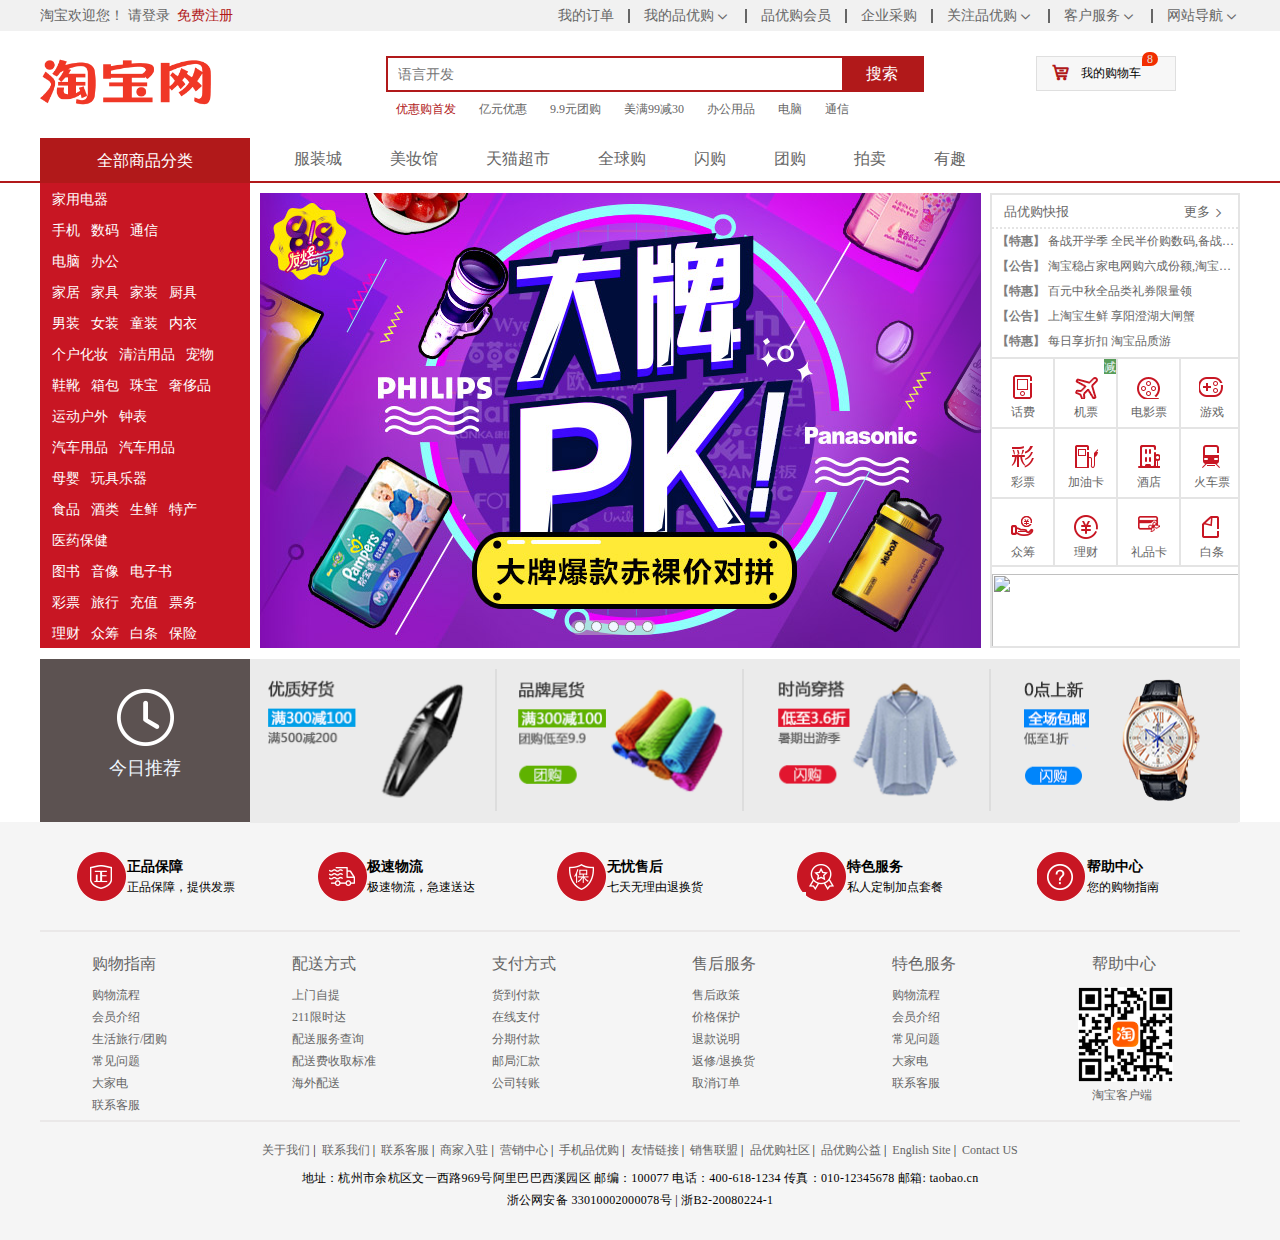
==== index.html @ b0c5b90a "20230216第一次上传" ====
<!DOCTYPE html>
<html lang="en">

<head>
    <meta charset="UTF-8">
    <meta http-equiv="X-UA-Compatible" content="IE=edge">
    <meta name="viewport" content="width=device-width, initial-scale=1.0">
    <title>淘宝网-品质保障、轻松购物</title>
    <meta name="description"
        content="淘宝网 - 亚洲较大的网上交易平台，提供各类服饰、美容、家居、数码、话费/点卡充值… 数亿优质商品，同时提供担保交易(先收货后付款)等安全交易保障服务，并由商家提供退货承诺、破损补寄等消费者保障服务，让你安心享受网上购物乐趣！">
    <meta name="keyword" content="购物网站,团购,网上贸易,安全购物,电子商务">
    <link rel="short icon" href="favicon.ico">
    <link rel="stylesheet" href="css/base.css">
    <link rel="stylesheet" href="css/common.css">
    <link rel="stylesheet" href="css/index.css">
    <script src="http://at.alicdn.com/t/c/font_3820573_bttabifp97.js"></script>


</head>

<body>
    <!-- 快捷方式栏 -->
    <section class="shortcut">
        <div class="w">
            <div class="fl">
                <ul>
                    <li>淘宝欢迎您！&nbsp;</li>
                    <li><a href="#" class="style_gray">请登录&nbsp;&nbsp;</a><a href="#" class="style_red">免费注册</a>
                    </li>
                </ul>
            </div>
            <div class="fr">
                <ul>
                    <li>我的订单</li>
                    <li></li>
                    <li class="arrow_down">我的品优购</li>
                    <li></li>
                    <li>品优购会员</li>
                    <li></li>
                    <li>企业采购</li>
                    <li></li>
                    <li class="arrow_down">关注品优购</li>
                    <li></li>
                    <li class="arrow_down">客户服务</li>
                    <li></li>
                    <li class="arrow_down">网站导航</li>
                </ul>
            </div>
        </div>
    </section>
    <!-- 头部区域 -->
    <header class="header w">
        <div class="logo">
            <h1><a href="index.html" title="淘宝网-品质保障、轻松购物">淘宝网-品质保障、轻松购物</a></h1>
        </div>
        <!-- 搜索区域 -->
        <div class="search">
            <input type="text" placeholder="语言开发">
            <button>搜索</button>
        </div>
        <!-- 热词模块 -->
        <div class="hotword">
            <a href="#" class="style_red">优惠购首发</a>
            <a href="#">亿元优惠</a>
            <a href="#">9.9元团购</a>
            <a href="#">美满99减30</a>
            <a href="#">办公用品</a>
            <a href="#">电脑</a>
            <a href="#">通信</a>
        </div>
        <div class="shopcart">我的购物车
            <i class="count">8</i>
        </div>

    </header>
    <!-- 导航栏 -->
    <nav class="nav">
        <div class="w">
            <div class="dropdown">
                <dt>全部商品分类</dt>
                <dd>
                    <ul>
                        <li><a href="#">家用电器</a>
                        </li>
                        <li><a href="#">手机</a>
                            <a href="#">数码</a>
                            <a href="#">通信</a>
                        </li>
                        <li><a href="#">电脑</a>
                            <a href="#">办公</a>
                        </li>
                        <li><a href="#">家居</a>
                            <a href="#">家具</a>
                            <a href="#">家装</a>
                            <a href="#">厨具</a>
                        </li>
                        <li><a href="#">男装</a>
                            <a href="#">女装</a>
                            <a href="#">童装</a>
                            <a href="#">内衣</a>
                        </li>
                        <li><a href="#">个户化妆</a>
                            <a href="#">清洁用品</a>
                            <a href="#">宠物</a>
                        </li>
                        <li><a href="#">鞋靴</a>
                            <a href="#">箱包</a>
                            <a href="#">珠宝</a>
                            <a href="#">奢侈品</a>
                        </li>
                        <li><a href="#">运动户外</a>
                            <a href="#">钟表</a>
                        </li>
                        <li><a href="#">汽车用品</a>
                            <a href="#">汽车用品</a>
                        </li>
                        <li><a href="#">母婴</a>
                            <a href="#">玩具乐器</a>
                        </li>
                        <li><a href="#">食品</a>
                            <a href="#">酒类</a>
                            <a href="#">生鲜</a>
                            <a href="#">特产</a>
                        </li>
                        <li><a href="#">医药保健</a>
                        </li>
                        <li><a href="#">图书</a>
                            <a href="#">音像</a>
                            <a href="#">电子书</a>
                        </li>
                        <li><a href="#">彩票</a>
                            <a href="#">旅行</a>
                            <a href="#">充值</a>
                            <a href="#">票务</a>
                        </li>
                        <li><a href="#">理财</a>
                            <a href="#">众筹</a>
                            <a href="#">白条</a>
                            <a href="#">保险</a>
                        </li>
                    </ul>
                </dd>
            </div>
            <div class="navitems">
                <ul>
                    <li><a href="#">服装城</a></li>
                    <li><a href="#">美妆馆</a></li>
                    <li><a href="#">天猫超市</a></li>
                    <li><a href="#">全球购</a></li>
                    <li><a href="#">闪购</a></li>
                    <li><a href="#">团购</a></li>
                    <li><a href="#">拍卖</a></li>
                    <li><a href="#">有趣</a></li>
                </ul>
            </div>
        </div>
    </nav>



    <!-- 首页模块 -->
    <div class="w">
        <div class="main">
            <div class="banner">
                <div class="previous iconfont banner_buttonStyle">
                    &#xe66e;
                </div>
                <div class="next iconfont banner_buttonStyle">
                    &#xe670;
                </div>
                <div class="indicator">
                    <ul>
                        <li></li>
                        <li></li>
                        <li></li>
                        <li></li>
                        <li></li>
                    </ul>
                </div>
                <ul>
                    <li> <img src="upload/banner4.png" alt=""> </li>
                    <li></li>
                    <li></li>
                </ul>
            </div>


            <div class="newsflash">
                <div class="news">
                    <div class="thead">
                        <h5>品优购快报</h5> <a href="#">更多</a>
                    </div>
                    <ul class="tbody">
                        <li> <span>【特惠】</span> <a href="#">备战开学季 全民半价购数码,备战开学季 全民半价购数码</a></li>
                        <li> <span>【公告】</span> <a href="#">淘宝稳占家电网购六成份额,淘宝稳占家电网购六成份额 </a></li>
                        <li> <span>【特惠】</span> <a href="#">百元中秋全品类礼券限量领 </a></li>
                        <li> <span>【公告】</span> <a href="#">上淘宝生鲜 享阳澄湖大闸蟹</a></li>
                        <li> <span>【特惠】</span> <a href="#">每日享折扣 淘宝品质游 </a></li>
                    </ul>
                </div>

                <div class="lifeservices">
                    <ul>
                        <li>
                            <span></span>
                            <a href="#">话费</a>
                        </li>
                        <li>
                            <span></span>
                            <a href="#">机票</a>
                            <div class="garbain_icon">减</div>
                        </li>
                        <li>
                            <span></span>
                            <a href="#">电影票</a>
                        </li>
                        <li>
                            <span></span>
                            <a href="#">游戏</a>
                        </li>
                        <li>
                            <span></span>
                            <a href="#">彩票</a>
                        </li>
                        <li>
                            <span></span>
                            <a href="#">加油卡</a>
                        </li>
                        <li>
                            <span></span>
                            <a href="#">酒店</a>
                        </li>
                        <li>
                            <span></span>
                            <a href="#">火车票</a>
                        </li>
                        <li>
                            <span></span>
                            <a href="#">众筹</a>
                        </li>
                        <li>
                            <span></span>
                            <a href="#">理财</a>
                        </li>
                        <li>
                            <span></span>
                            <a href="#">礼品卡</a>
                        </li>
                        <li>
                            <span></span>
                            <a href="#">白条</a>
                        </li>
                    </ul>
                </div>
                <div class="bargain">
                    <img src="../shopping/upload/Snipaste_2023-02-12_20-47-40.png" alt="" width="250px" height="75px">
                </div>
            </div>
        </div>
    </div>

    <div class="recommend w">
        <div class="recommend_head">
            <img src="images/今日推荐.png" alt="">
            <p>今日推荐</p>
        </div>
        <div class="recommend_body">
            <ul>
                <li><img src="upload/recommend01.png" alt=""></li>
                <li><img src="upload/recommend02.png" alt=""></li>
                <li><img src="upload/recommend03.png" alt=""></li>
                <li><img src="upload/recommend04.png" alt=""></li>
            </ul>
        </div>
    </div>








    <!-- 底部模块 -->
    <footer class="footer">
        <div class="w">
            <!-- 服务模块 -->
            <div class="mod_services">
                <ul>
                    <li>
                        <h5></h5>
                        <h4>正品保障</h4>
                        <p>正品保障，提供发票</p>
                    </li>
                    <li>
                        <h5></h5>
                        <h4>极速物流</h4>
                        <p>极速物流，急速送达</p>
                    </li>
                    <li>
                        <h5></h5>
                        <h4>无忧售后</h4>
                        <p>七天无理由退换货</p>
                    </li>
                    <li>
                        <h5></h5>
                        <h4>特色服务</h4>
                        <p>私人定制加点套餐</p>
                    </li>
                    <li>
                        <h5></h5>
                        <h4>帮助中心</h4>
                        <p>您的购物指南</p>
                    </li>
                </ul>
            </div>
            <!-- 购物指南 -->
            <div class="mod_help">
                <ul>
                    <li>
                        <dl>
                            <dt><a href="#">购物指南</a></dt>
                            <dd><a href="#">购物流程</a></dd>
                            <dd><a href="#">会员介绍</a></dd>
                            <dd><a href="#">生活旅行/团购</a></dd>
                            <dd><a href="#">常见问题</a></dd>
                            <dd><a href="#">大家电</a></dd>
                            <dd><a href="#">联系客服</a></dd>
                        </dl>
                    </li>
                    <li>
                        <dl>
                            <dt><a href="#">配送方式</a></dt>
                            <dd><a href="#">上门自提</a></dd>
                            <dd><a href="#">211限时达</a></dd>
                            <dd><a href="#">配送服务查询</a></dd>
                            <dd><a href="#">配送费收取标准</a></dd>
                            <dd><a href="#">海外配送</a></dd>
                        </dl>
                    </li>
                    <li>
                        <dl>
                            <dt><a href="#">支付方式</a></dt>
                            <dd><a href="#">货到付款</a></dd>
                            <dd><a href="#">在线支付</a></dd>
                            <dd><a href="#">分期付款</a></dd>
                            <dd><a href="#">邮局汇款</a></dd>
                            <dd><a href="#">公司转账</a></dd>
                        </dl>
                    </li>
                    <li>
                        <dl>
                            <dt><a href="#">售后服务</a></dt>
                            <dd><a href="#">售后政策</a></dd>
                            <dd><a href="#">价格保护</a></dd>
                            <dd><a href="#">退款说明</a></dd>
                            <dd><a href="#">返修/退换货</a></dd>
                            <dd><a href="#">取消订单</a></dd>
                        </dl>
                    </li>
                    <li>
                        <dl>
                            <dt><a href="#">特色服务</a></dt>
                            <dd><a href="#">购物流程</a></dd>
                            <dd><a href="#">会员介绍</a></dd>
                            <dd><a href="#">常见问题</a></dd>
                            <dd><a href="#">大家电</a></dd>
                            <dd><a href="#">联系客服</a></dd>
                        </dl>
                    </li>
                    <li>
                        <dl>
                            <dt><a href="#">帮助中心</a></dt>
                            <dd><img src="./images/二维码.png" alt="二维码"></dd>
                            <dd><a href="#">淘宝客户端</a></dd>
                        </dl>
                    </li>
                </ul>

            </div>
            <!-- 联系我们 -->
            <div class="mod_contact">
                <div class="link">
                    <a href="#">关于我们</a>&nbsp;|&nbsp;
                    <a href="#">联系我们</a>&nbsp;|&nbsp;
                    <a href="#">联系客服</a>&nbsp;|&nbsp;
                    <a href="#">商家入驻</a>&nbsp;|&nbsp;
                    <a href="#">营销中心</a>&nbsp;|&nbsp;
                    <a href="#">手机品优购</a>&nbsp;|&nbsp;
                    <a href="#">友情链接</a>&nbsp;|&nbsp;
                    <a href="#">销售联盟</a>&nbsp;|&nbsp;
                    <a href="#">品优购社区</a>&nbsp;|&nbsp;
                    <a href="#">品优购公益</a>&nbsp;|&nbsp;
                    <a href="#">English Site</a>&nbsp;|&nbsp;
                    <a href="#">Contact US</a>
                </div>
                <div class="copyright">
                    地址：杭州市余杭区文一西路969号阿里巴巴西溪园区 邮编：100077 电话：400-618-1234 传真：010-12345678 邮箱: taobao.cn <br>
                    浙公网安备 33010002000078号 | 浙B2-20080224-1
                </div>
            </div>
        </div>

    </footer>

</body>

</html>
---- css/base.css ----
/* 初始化样式 */

/* 清除内外边距 */
* {
    margin: 0;
    padding: 0;
    box-sizing: border-box;
}
/* 斜体不倾斜 */
em,i {
    font-style: normal;
}
/* 去除li的圆点 */
li {
    list-style: none;
}
/* 解决图片底部有缝隙问题 */
img {
    border: 0;
    vertical-align: middle;
}
/* 鼠标经过改为小手 */
button {
    cursor: pointer;
}
/* 清除a标签下划线 */
a {
    color: #666666;
    text-decoration: none;
}
a:hover {
    color: #b1191a;
}

/* "\5B8B\4F53"为宋体的Unicode码，防止CSS乱码 */
button,input {
    font-family: Microsoft Yahei "\5B8B\4F53";
    outline: none;
    border: 0;
}

/* 抗锯齿 */
body {
    -webkit-font-smoothing:antialiased;
}

/* 清除浮动 */
.clearfix::after {
    content: "";
    display: block;
    height: 0;
    clear: both;
    visibility: hidden;
}
---- css/common.css ----
/* 公共样式 */


/* 字体图标 */
@font-face {
    font-family: "iconfont";
    /* Project id 3891519 */
    src: url('../fonts/iconfont.woff2?t=1676177915421') format('woff2'),
        url('../fonts/iconfont.woff?t=1676177915421') format('woff'),
        url('../fonts/iconfont.ttf?t=1676177915421') format('truetype');
}

/* 版心 */
.w {
    margin: 0 auto;
    width: 1200px;
}

/* 导航栏 */
.shortcut {
    height: 31px;
    background-color: #f1f1f1;
    font-size: 14px;
    line-height: 31px;
    color: #666666;
}

.style_red {
    color: #b1191a;
}

/* .style_gray {
    color: #666666;
} */

.shortcut ul li {
    float: left;
}

.fl {
    float: left;
}

.fr {
    float: right;
}

.shortcut .fr ul :nth-child(even) {
    width: 2px;
    height: 14px;
    background-color: #666666;
    margin: 9px 14px 0 14px;
}

.shortcut li:hover,
.shortcut a:hover {
    color: #b1191a;
}

.arrow_down::after {
    content: '\e66f';
    font-family: "iconfont"!important;
    font-size: 17px;
    vertical-align: middle;
}

.header {
    position: relative;
    height: 105px;
}

.logo {
    position: absolute;
    top: 24px;
    width: 171px;
    height: 60px;
    font-size: 0px;
}

.logo a {
    display: inline-block;
    width: 171px;
    height: 60px;
    background: url(../images/logo.png) 0 0/171px 60px no-repeat;
}

.search {
    position: absolute;
    height: 36px;
    width: 538px;
    background-color: pink;
    top: 25px;
    left: 346px;
    border: 2px #b1191a solid;

}

.search input {
    float: left;
    height: 32px;
    width: 454px;
    padding-left: 10px;
    font-size: 14px;
}

.search button {
    float: left;
    height: 32px;
    width: 80px;
    background-color: #b1191a;
    color: #fff;
    font-size: 16px;
}

.hotword {
    position: absolute;
    top: 70px;
    left: 346px;
    color: #fff;
    font-size: 12px;
}

.hotword a {
    margin: 0 10px;
}

.shopcart {
    position: absolute;
    top: 25px;
    right: 64px;
    height: 35px;
    width: 140px;
    background-color: #f7f7f7;
    border: 1px solid #dfdfdf;
    line-height: 32px;
    text-align: center;
    font-size: 12px;
}

.shopcart::before {
    display: inline-block;
    content: '\e63e';
    font-family: "iconfont";
    margin-top: -2px;
    margin-right: 10px;
    font-size: 20px;
    font-weight: 600;
    color: #b1191a;
    vertical-align: middle;



}

.shopcart::after {
    content: '\e6a3';
    font-family: "iconfont";
    margin-left: 6px;
    color: #666666;

}

.count {
    position: absolute;
    padding: 0 5px;
    height: 14px;
    background-color: #F22E00;
    top: -5px;
    left: 105px;
    border-radius: 7px 7px 7px 0;
    color: #dfdfdf;
    line-height: 14px;
}

.nav {
    height: 47px;
    border-bottom: 2px solid #b1191a;
}

.dropdown {
    float: left;
    width: 210px;
    height: 45px;
    margin-top: 2px;
    background-color: #b1191a;
}

.navitems {
    float: left;
}

.dropdown dt {
    height: 100%;
    width: 100%;
    text-align: center;
    line-height: 45px;
    color: #fff;
    font-size: 16px;

}

.dropdown dd {
    /* display: none; */
    width: 100%;
    height: 465px;
    background-color: #c81623;
    padding-left: 2px;
}

.dropdown dd ul li {
    position: relative;
    height: 31px;
    width: 100%;
    padding-left: 10px;
    background-color: #c81623;
    line-height: 31px;
    color: #fff;

}

.dropdown dd ul li a {
    font-size: 14px;
    color: #fff;
    margin-right: 7px;

}

.dropdown dd ul li:hover {
    background-color: #fff;
    color: #c81623;

}

.dropdown dd ul li:hover a {
    color: #c81623;
}

.dropdown dd ul li::after {
    position: absolute;
    content: '\e6a3';
    top: 2px;
    right: 10px;
    font-family: "iconfont";
    font-size: 14px;
}

.navitems ul {
    margin-left: 20px;
}

.navitems ul li {
    float: left;
}

.navitems ul li a {
    height: 45px;
    padding: 0 24px;
    line-height: 45px;
    font-size: 16px;
}

footer {
    height: 418px;
    padding-top: 30px;
    background-color: #f5f5f5;
}

.mod_services {
    height: 80px;
    border-bottom: 2px solid #eae8e8;
}

.mod_services ul li {
    float: left;
    height: 50px;
    width: 240px;
}

.mod_services ul li h5 {
    float: left;
    margin-left: 37px;
    height: 50px;
    width: 50px;
    background-image: url(../images/icons.png);
}

.mod_services ul li:nth-child(1) h5 {
    background-position: -253px -3px;
}

.mod_services ul li:nth-child(2) h5 {
    background-position: -254px -54px;
}

.mod_services ul li:nth-child(3) h5 {
    background-position: -257px -106px;
}

.mod_services ul li:nth-child(4) h5 {
    background-position: -258px -157px;
}

.mod_services ul li:nth-child(5) h5 {
    background-position: -258px -209px;
}

.mod_services ul li h4 {
    margin-top: 6px;
    margin-bottom: 3px;
    font-weight: 600;
    font-size: 14px;
}

.mod_services ul li p {
    font-size: 12px;
}

.mod_help {
    height: 190px;
    padding-top: 22px;
    border-bottom: 2px solid #eae8e8;
}


.mod_help ul li {
    float: left;
    width: 200px;
    padding-left: 52px;
}

.mod_help ul li dt {
    font-size: 16px;
    margin-bottom: 12px;

}

.mod_help ul li dd {
    font-size: 12px;
    margin-bottom: 5px;
}

.mod_help ul:last-child img {
    width: 95px;
    height: 95px;
    margin-left: -14px;
}

.mod_contact {

    font-size: 12px;
    text-align: center;
}

.link {
    margin-top: 20px;
    margin-bottom: 8px;
}

.copyright {
    line-height: 22px;
    letter-spacing: .3px;
}
---- css/index.css ----
.main {
    margin-top: 10px;
    margin-left: 220px;
    margin-bottom: 11px;
    height: 455px;
    width: 980px;
}

.banner {
    position: relative;
    float: left;
}

.banner_buttonStyle {
    display: none;
    position: absolute;
    top: 50%;
    width: 22px;
    height: 30px;
    background-color: rgba(197, 197, 197, .5);
    font-family: 'iconfont';
    text-align: center;
    line-height: 30px;
    font-size: 22px;
    color: aliceblue;
    cursor: default;

}

.banner:hover .banner_buttonStyle {
    display: block;
}

.previous {
    margin-top: -15px;
    left: 0;
    border-radius: 0 12px 12px 0;
}

.next {
    margin-top: -15px;
    right: 0;
    border-radius: 10px 0 0 10px;

}

.indicator {
    position: absolute;
    width: 85px;
    height: 15px;
    top: 427px;
    left: 50%;
    margin-left: -50px;
    border: 0px solid gray;
    border-radius: 10px;
    background-color: rgba(197, 197, 197, .5);
}

.indicator ul li {
    float: left;
    width: 11px;
    height: 11px;
    margin: 1px 3px 0px 3px;
    border: 1px solid gray;
    border-radius: 11px;
    background-color: aliceblue;

}

.banner ul li img {
    height: 100%;
    width: 721px;
}

.newsflash {
    float: right;
    height: 100%;
    width: 250px;
    border: 2px solid #e4e4e4;
    color: #666666;
    overflow: hidden;
}

.news .thead {
    width: 100%;
    height: 34px;
    border-bottom: 2px dotted #e4e4e4;
    line-height: 34px;
    font-size: 13px;
    padding: 0 12px;
}

.news .thead h5 {
    float: left;
    font-size: 13px;
    font-weight: 400;
}

.news .thead a {
    margin-left: 115px;
}

.news .thead a::after {
    content: '\e670';
    font-family: "iconfont" !important;
    vertical-align: middle;
    font-size: 16px;
}

.news .tbody li {
    font-size: 12px;
    padding: 4px 0;
    margin-left: 5px;
    white-space: nowrap;
    overflow: hidden;
    text-overflow: ellipsis;
}

.news .tbody li span {
    font-weight: 600;
    color: #7e7e7e;
}


.lifeservices {
    width: 100%;
    height: 210px;
    border-top: 2px solid #e4e4e4;
    border-bottom: 2px solid #e4e4e4;
    margin-top: 3px;
    overflow: hidden;
}

.lifeservices ul {
    width: 252px;


}

.lifeservices ul li {
    position: relative;
    float: left;
    width: 63px;
    height: 70px;
    border-right: 2px solid #e4e4e4;
    border-bottom: 2px solid #e4e4e4;
    text-align: center;
    font-size: 12px;
}

.lifeservices ul li>span {
    display: inline-block;
    margin-top: 16px;
    width: 25px;
    height: 25px;
}

.lifeservices ul li a {
    display: block;
}

.lifeservices ul li:nth-child(1) span {
    background: url(../images/icons.png) -16px -16px;
}

.garbain_icon {
    position: absolute;
    width: 12px;
    height: 15px;
    background-color: #589d5a;
    top: 0;
    right: 0;
    color: aliceblue;


}

.lifeservices ul li:nth-child(2) span {
    background: url(../images/icons.png) -78px -16px;
}

.lifeservices ul li:nth-child(3) span {
    background: url(../images/icons.png) -141px -16px;
}

.lifeservices ul li:nth-child(4) span {
    background: url(../images/icons.png) -206px -16px;
}

.lifeservices ul li:nth-child(5) span {
    background: url(../images/icons.png) -16px -88px;
}

.lifeservices ul li:nth-child(6) span {
    background: url(../images/icons.png) -78px -88px;
}

.lifeservices ul li:nth-child(7) span {
    background: url(../images/icons.png) -141px -88px;
}

.lifeservices ul li:nth-child(8) span {
    background: url(../images/icons.png) -206px -88px;
}

.lifeservices ul li:nth-child(9) span {
    background: url(../images/icons.png) -16px -159px;
}

.lifeservices ul li:nth-child(10) span {
    background: url(../images/icons.png) -78px -159px;
}

.lifeservices ul li:nth-child(11) span {
    background: url(../images/icons.png) -141px -159px;
}

.lifeservices ul li:nth-child(12) span {
    background: url(../images/icons.png) -206px -159px;
}

.bargain {
    margin-top: 7px;
}

.recommend {
    height: 163px;
}

.recommend_head {
    float: left;
    width: 210px;
    height: 100%;
    background-color: #5c5251;
    text-align: center;

}

.recommend_head img {
    margin-top: 30px;

}

.recommend_head p {
    margin-top: 10px;
    font-size: 18px;
    color: aliceblue;

}

.recommend_body {
    float: left;
    width: calc(100% - 210px);
    height: 100%;
    background-color: #ebebeb;
}

.recommend_body ul li {
    float: left;
    position: relative;
}

.recommend_body ul li img {
    width: 247px;
    height: 164px;
}

.recommend_body ul li:nth-child(-n+3)::after {
    position: absolute;
    content: '';
    right: 0;
    top: 10px;
    height: 142px;
    width: 2px;
    background-color: #dddddd;


}
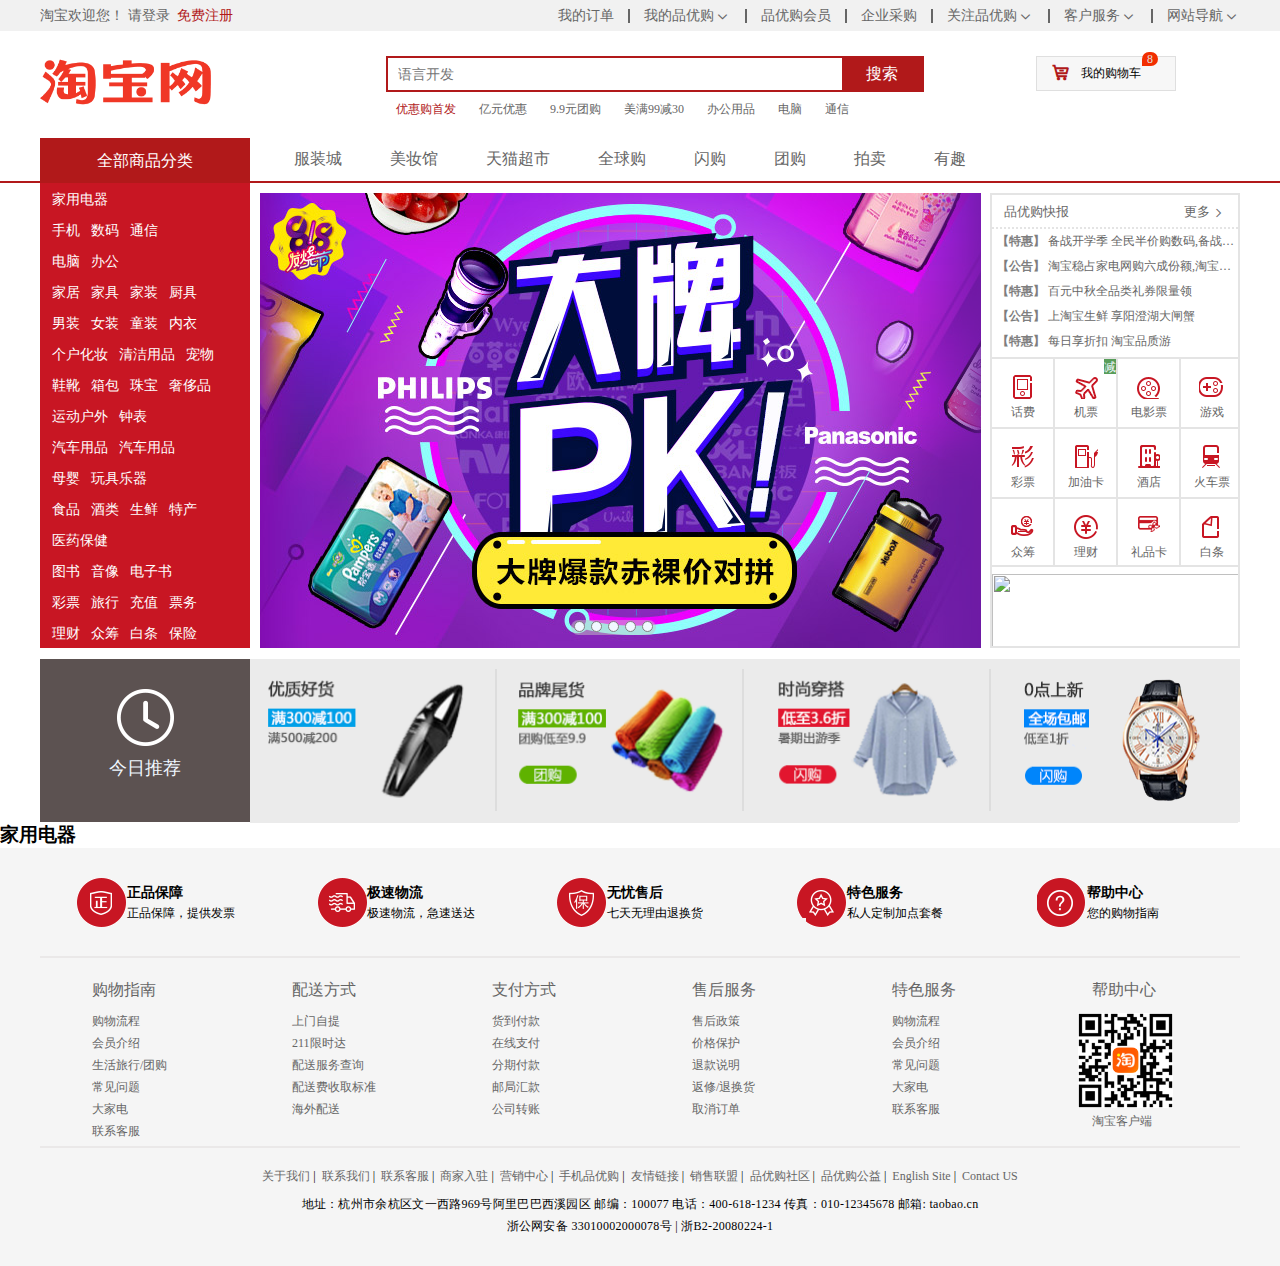
==== commit 226e4a3b: "20230218第一次提交" ====
--- a/index.html
+++ b/index.html
@@ -259,6 +259,8 @@
         </div>
     </div>
 
+
+    <!-- 今日推荐 -->
     <div class="recommend w">
         <div class="recommend_head">
             <img src="images/今日推荐.png" alt="">
@@ -271,6 +273,15 @@
                 <li><img src="upload/recommend03.png" alt=""></li>
                 <li><img src="upload/recommend04.png" alt=""></li>
             </ul>
+        </div>
+    </div>
+
+    <div class="floor">
+        <div class="appliance">
+            <div class="box-head">
+                <h3>家用电器</h3>
+            </div>
+            <div class="box-body"></div>
         </div>
     </div>
 
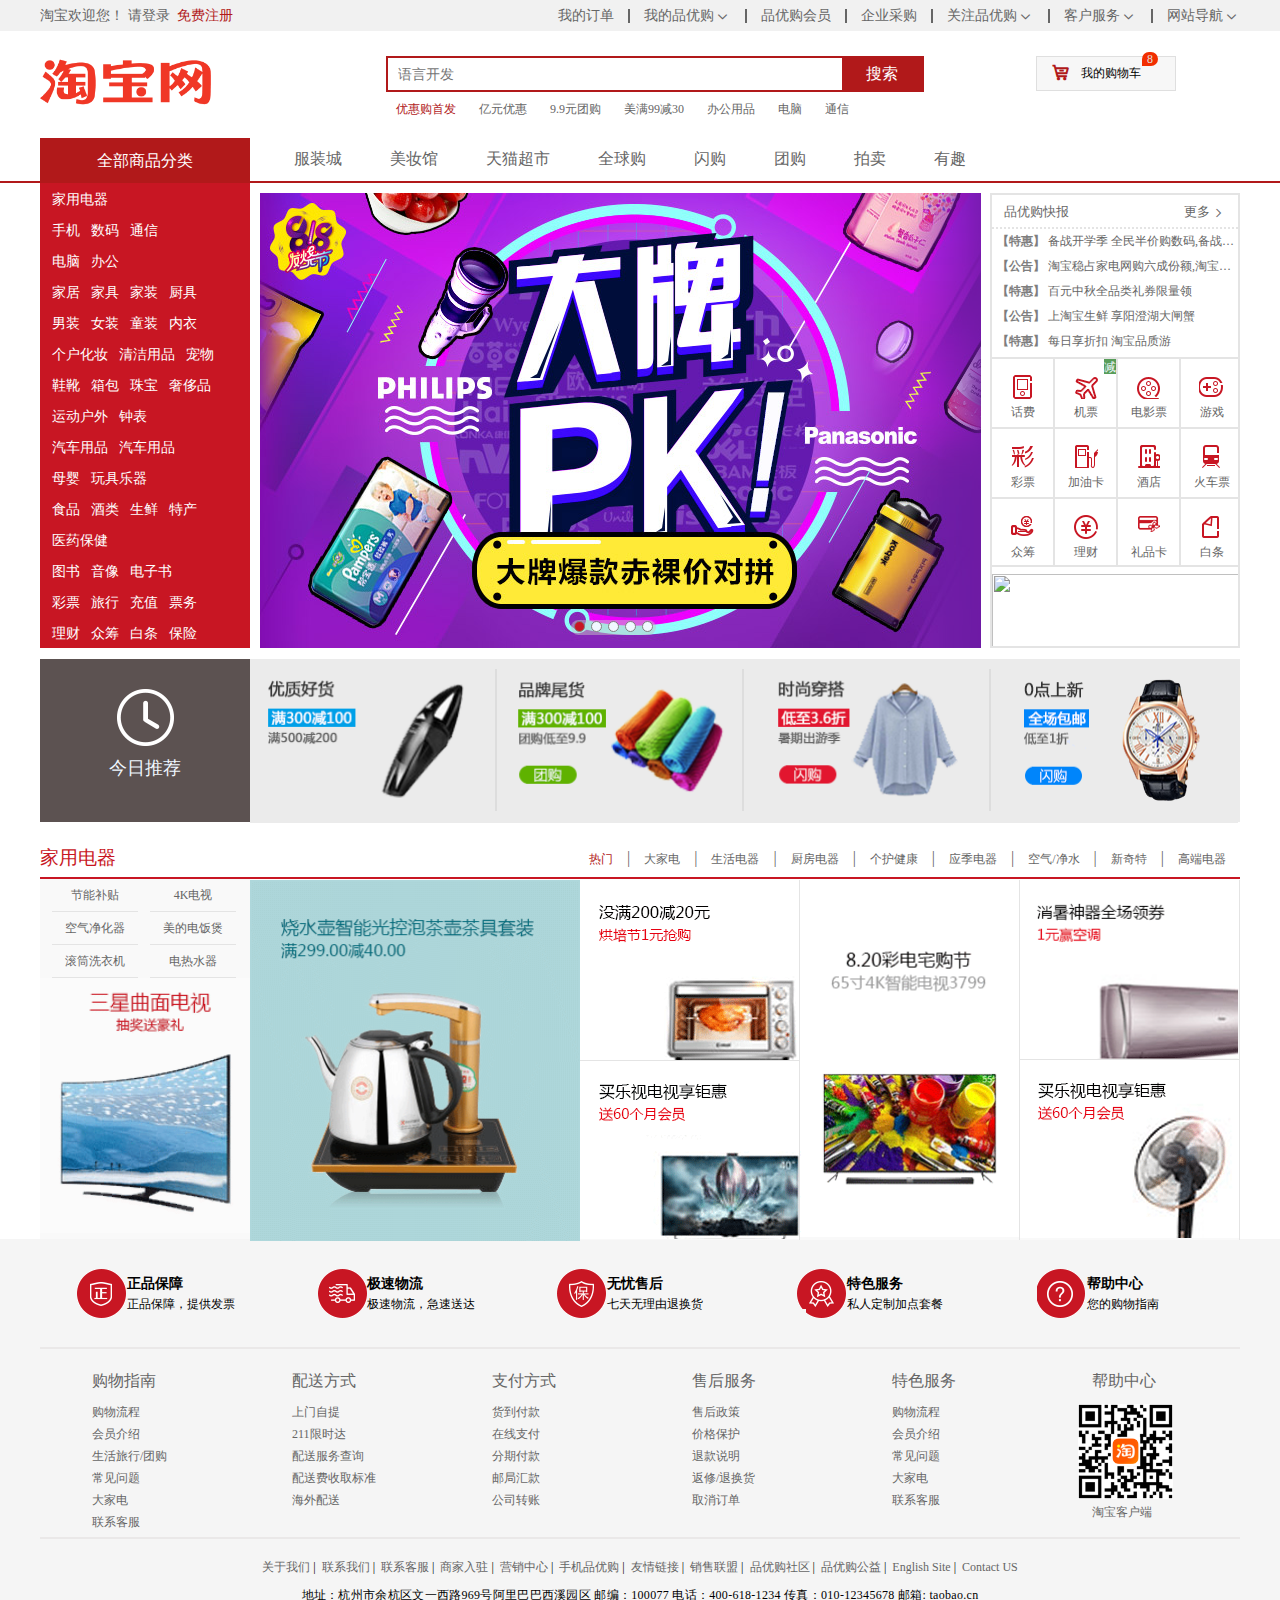
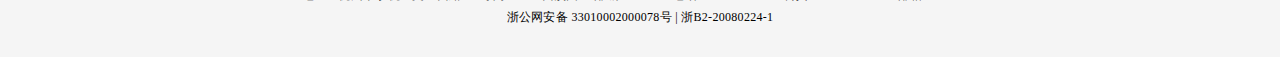
==== commit 11e2338d: "新增电梯导航" ====
--- a/index.html
+++ b/index.html
@@ -14,6 +14,7 @@
     <link rel="stylesheet" href="css/common.css">
     <link rel="stylesheet" href="css/index.css">
     <script src="http://at.alicdn.com/t/c/font_3820573_bttabifp97.js"></script>
+    <script src="js/demo.js"></script>
 
 
 </head>
@@ -276,12 +277,57 @@
         </div>
     </div>
 
-    <div class="floor">
+    <!-- 电梯模块 -->
+    <div class="floor w">
         <div class="appliance">
             <div class="box-head">
                 <h3>家用电器</h3>
-            </div>
-            <div class="box-body"></div>
+                <div class="tab-list">
+                    <ul>
+                        <li><a href="#" class="style_red">热门</a>|</li>
+                        <li><a href="#">大家电</a>|</li>
+                        <li><a href="#">生活电器</a>|</li>
+                        <li><a href="#">厨房电器</a>|</li>
+                        <li><a href="#">个护健康</a>|</li>
+                        <li><a href="#">应季电器</a>|</li>
+                        <li><a href="#">空气/净水</a>|</li>
+                        <li><a href="#">新奇特</a>|</li>
+                        <li><a href="#">高端电器</a></li>
+                    </ul>
+                </div>
+            </div>
+            <div class="box-body">
+                <div class="tab-list-item">
+                    <div class="column_210">
+                        <ul>
+                            <li><a href="#">节能补贴</a></li>
+                            <li><a href="#">4K电视</a></li>
+                            <li><a href="#">空气净化器</a></li>
+                            <li><a href="#">美的电饭煲</a></li>
+                            <li><a href="#">滚筒洗衣机</a></li>
+                            <li><a href="#">电热水器</a></li>
+                        </ul>
+                        <a href="#">
+                            <img src="upload/floor-1-1.png" alt=""></a>
+                    </div>
+                    <div class="column_330">
+                        <a href="#"><img src="upload/floor-1-b01.png" alt=""></a>
+                    </div>
+                    <div class="column_220">
+                        <a href="#" class="border_bottom"><img src="upload/floor-1-2.png" alt=""></a>
+                        <a href="#"><img src="upload/floor-1-3.png" alt=""></a>
+                    </div>
+                    <div class="column_220">
+                        <a href="#"><img src="upload/floor-1-4.png" alt=""></a>
+                    </div>
+
+                    <div class="column_220">
+                        <a href="#" class="border_bottom"><img src="upload/floor-1-5.png" alt=""></a>
+                        <a href="#"><img src="upload/floor-1-6.png" alt=""></a>
+                    </div>
+                </div>
+            </div>
+
         </div>
     </div>
 
--- a/css/index.css
+++ b/css/index.css
@@ -64,7 +64,10 @@
     border: 1px solid gray;
     border-radius: 11px;
     background-color: aliceblue;
-
+}
+
+.indicator ul li:nth-child(1) {
+    background-color: #c81623;
 }
 
 .banner ul li img {
@@ -273,8 +276,91 @@
     height: 142px;
     width: 2px;
     background-color: #dddddd;
-
-
-}
-
-
+}
+
+.floor .appliance .box-head {
+    height: 42px;
+    margin-top: 15px;
+    border-bottom: 2px solid #c81623;
+    line-height: 42px;
+
+}
+
+.floor .appliance .box-head h3 {
+    float: left;
+    font-weight: 400;
+    color: #c81623;
+}
+
+.floor .appliance .box-head ul {
+    float: right;
+    color: #666;
+}
+
+.floor .appliance .box-head ul li {
+    float: left;
+}
+
+.floor .appliance .box-head ul li a {
+    margin: 0 14px;
+    font-size: 12px;
+}
+
+.floor .appliance .box-body {
+    height: 360px;
+}
+
+.tab-list-item {
+    height: 360px;
+    
+}
+
+.tab-list-item>div {
+    float: left;
+    height: 100%;
+    background-color: #f9f9f9;
+}
+
+.tab-list-item>div>a {
+    display: block;
+}
+
+.tab-list-item>div> a img {
+    width: 100%;
+}
+
+.column_210 {
+    width: 210px;
+    text-align: center;
+}
+
+.column_210 ul {
+    padding-left: 12px;
+
+}
+
+.column_210 ul li {
+    float: left;
+    width: 86px;
+    height: 33px;
+    margin-right: 12px;
+    border-bottom: 1px solid #e4e4e4;
+    font-size: 12px;
+    text-align: center;
+    line-height: 33px;
+}
+
+
+.column_330 {
+    width: 330px;
+
+}
+
+.column_220 {
+    width: 220px;
+    border-right: 1px solid #e4e4e4;
+}
+
+.border_bottom {
+    border-bottom: 1px solid #e4e4e4;
+}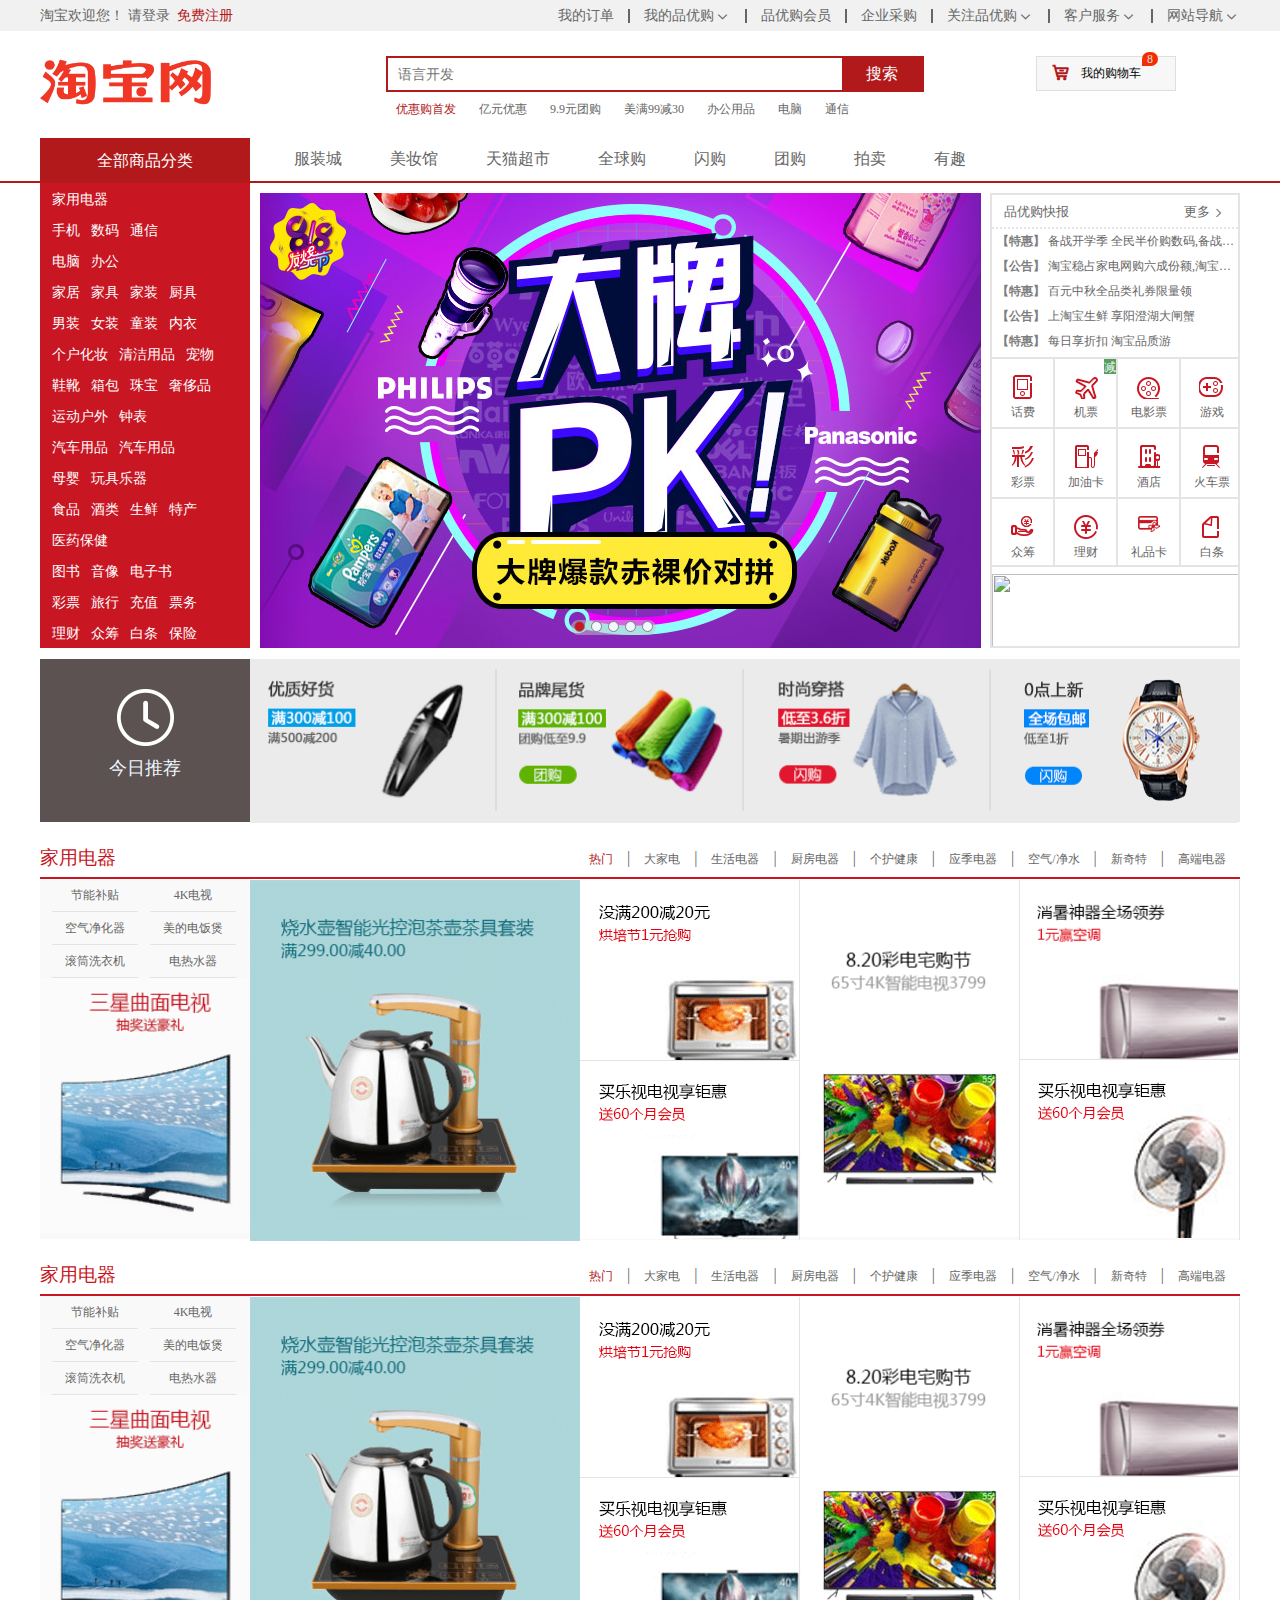
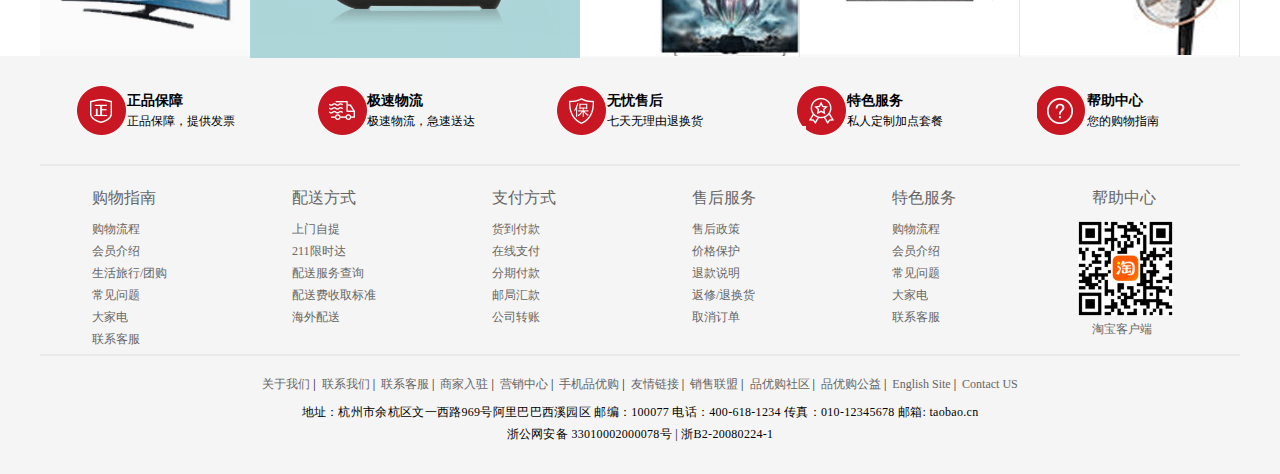
==== commit a3689e43: "新增第二层电梯导航" ====
--- a/index.html
+++ b/index.html
@@ -26,7 +26,8 @@
             <div class="fl">
                 <ul>
                     <li>淘宝欢迎您！&nbsp;</li>
-                    <li><a href="#" class="style_gray">请登录&nbsp;&nbsp;</a><a href="#" class="style_red">免费注册</a>
+                    <li><a href="#" class="style_gray">请登录&nbsp;&nbsp;</a><a href="register.html"
+                            class="style_red">免费注册</a>
                     </li>
                 </ul>
             </div>
@@ -83,7 +84,7 @@
                     <ul>
                         <li><a href="#">家用电器</a>
                         </li>
-                        <li><a href="#">手机</a>
+                        <li><a href="list.html">手机</a>
                             <a href="#">数码</a>
                             <a href="#">通信</a>
                         </li>
@@ -320,7 +321,57 @@
                     <div class="column_220">
                         <a href="#"><img src="upload/floor-1-4.png" alt=""></a>
                     </div>
-
+                    <div class="column_220">
+                        <a href="#" class="border_bottom"><img src="upload/floor-1-5.png" alt=""></a>
+                        <a href="#"><img src="upload/floor-1-6.png" alt=""></a>
+                    </div>
+                </div>
+            </div>
+
+        </div>
+
+
+        <div class="appliance">
+            <div class="box-head">
+                <h3>家用电器</h3>
+                <div class="tab-list">
+                    <ul>
+                        <li><a href="#" class="style_red">热门</a>|</li>
+                        <li><a href="#">大家电</a>|</li>
+                        <li><a href="#">生活电器</a>|</li>
+                        <li><a href="#">厨房电器</a>|</li>
+                        <li><a href="#">个护健康</a>|</li>
+                        <li><a href="#">应季电器</a>|</li>
+                        <li><a href="#">空气/净水</a>|</li>
+                        <li><a href="#">新奇特</a>|</li>
+                        <li><a href="#">高端电器</a></li>
+                    </ul>
+                </div>
+            </div>
+            <div class="box-body">
+                <div class="tab-list-item">
+                    <div class="column_210">
+                        <ul>
+                            <li><a href="#">节能补贴</a></li>
+                            <li><a href="#">4K电视</a></li>
+                            <li><a href="#">空气净化器</a></li>
+                            <li><a href="#">美的电饭煲</a></li>
+                            <li><a href="#">滚筒洗衣机</a></li>
+                            <li><a href="#">电热水器</a></li>
+                        </ul>
+                        <a href="#">
+                            <img src="upload/floor-1-1.png" alt=""></a>
+                    </div>
+                    <div class="column_330">
+                        <a href="#"><img src="upload/floor-1-b01.png" alt=""></a>
+                    </div>
+                    <div class="column_220">
+                        <a href="#" class="border_bottom"><img src="upload/floor-1-2.png" alt=""></a>
+                        <a href="#"><img src="upload/floor-1-3.png" alt=""></a>
+                    </div>
+                    <div class="column_220">
+                        <a href="#"><img src="upload/floor-1-4.png" alt=""></a>
+                    </div>
                     <div class="column_220">
                         <a href="#" class="border_bottom"><img src="upload/floor-1-5.png" alt=""></a>
                         <a href="#"><img src="upload/floor-1-6.png" alt=""></a>
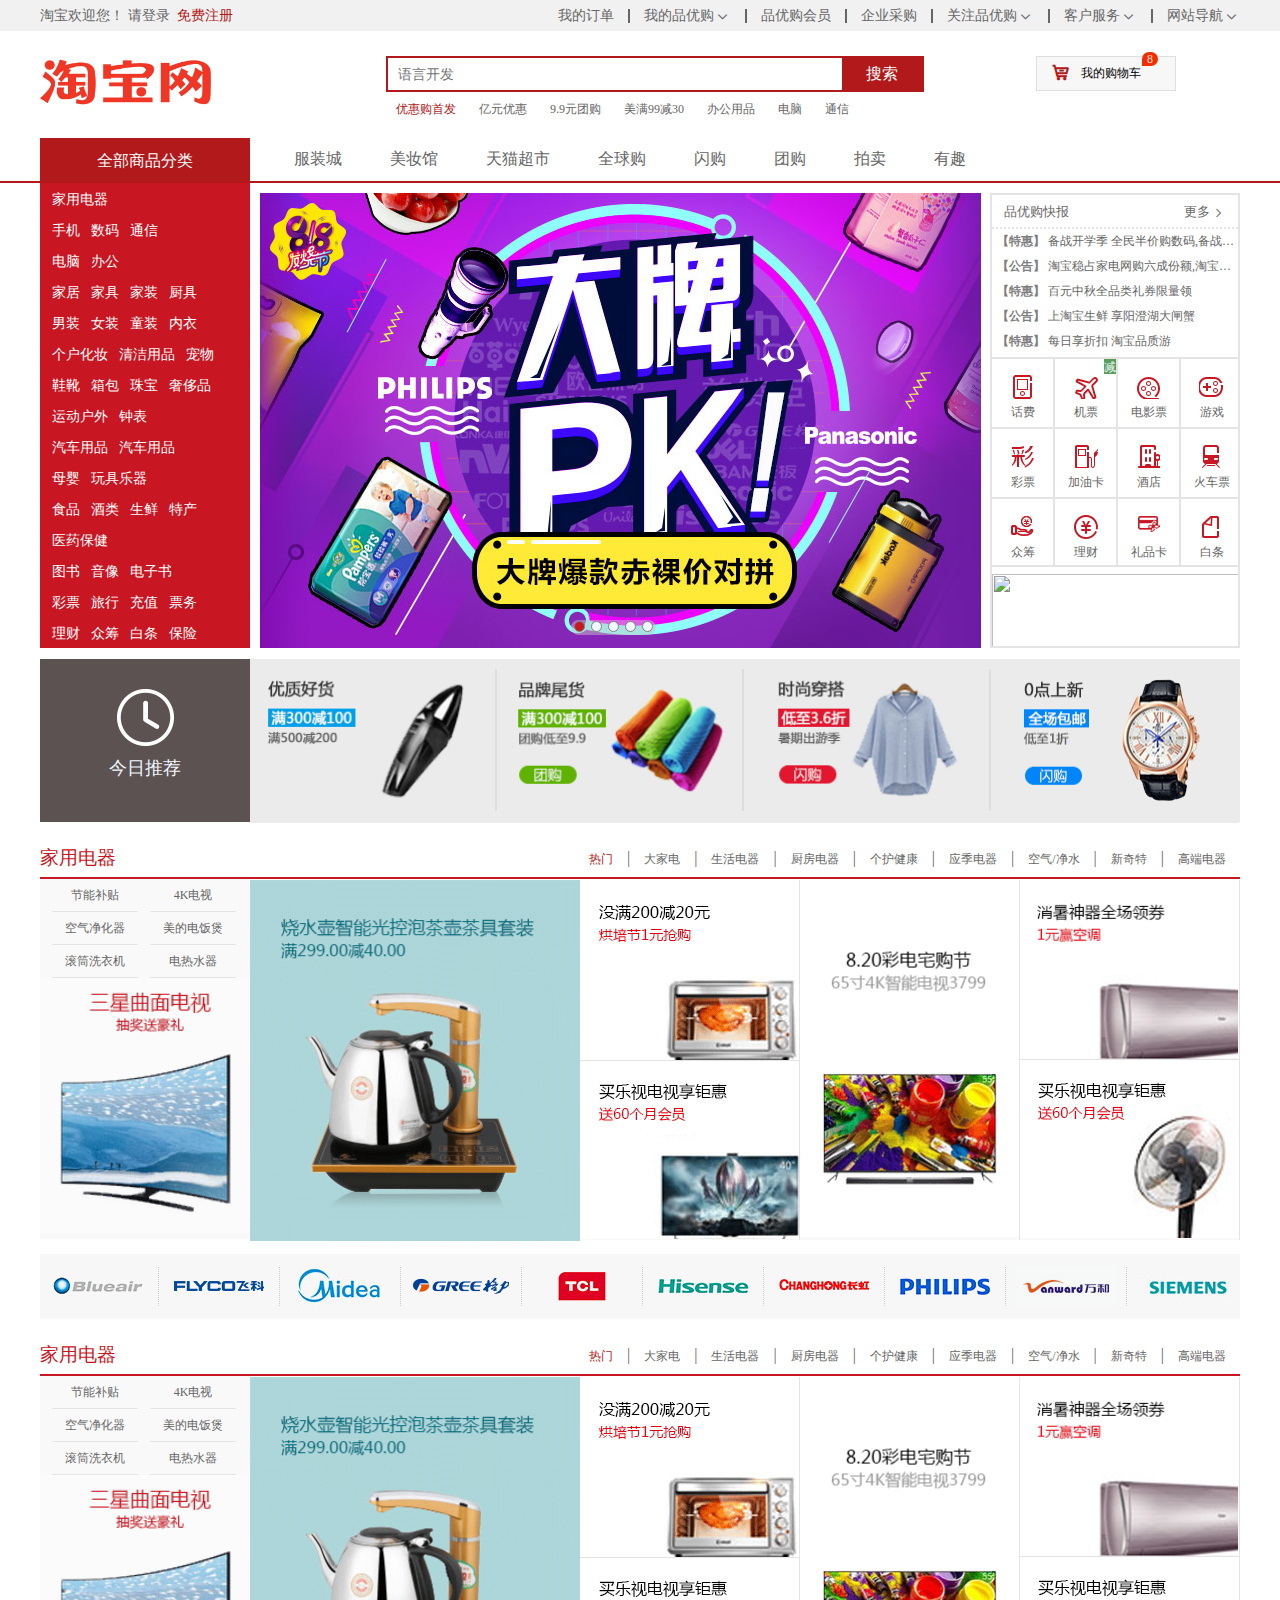
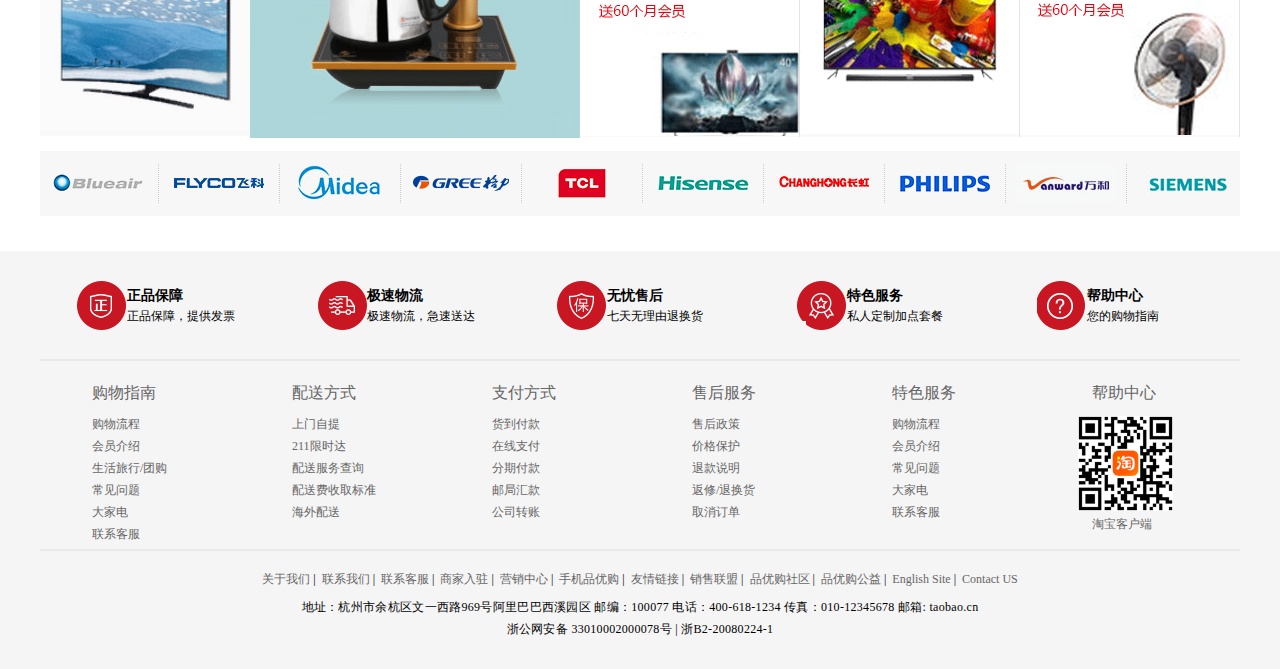
==== commit c73928cf: "修复list页面无法跳转注册问题" ====
--- a/index.html
+++ b/index.html
@@ -329,8 +329,9 @@
             </div>
 
         </div>
-
-
+        <div class="brand"><img src="upload/brand.png" alt=""></div>
+
+        <!-- 第二层 -->
         <div class="appliance">
             <div class="box-head">
                 <h3>家用电器</h3>
@@ -380,6 +381,7 @@
             </div>
 
         </div>
+        <div class="brand"><img src="upload/brand.png" alt=""></div>
     </div>
 
 
--- a/css/common.css
+++ b/css/common.css
@@ -262,6 +262,7 @@
 footer {
     height: 418px;
     padding-top: 30px;
+    margin-top: 35px;
     background-color: #f5f5f5;
 }
 
--- a/css/index.css
+++ b/css/index.css
@@ -363,4 +363,8 @@
 
 .border_bottom {
     border-bottom: 1px solid #e4e4e4;
+}
+
+.brand {
+    margin-top: 15px;
 }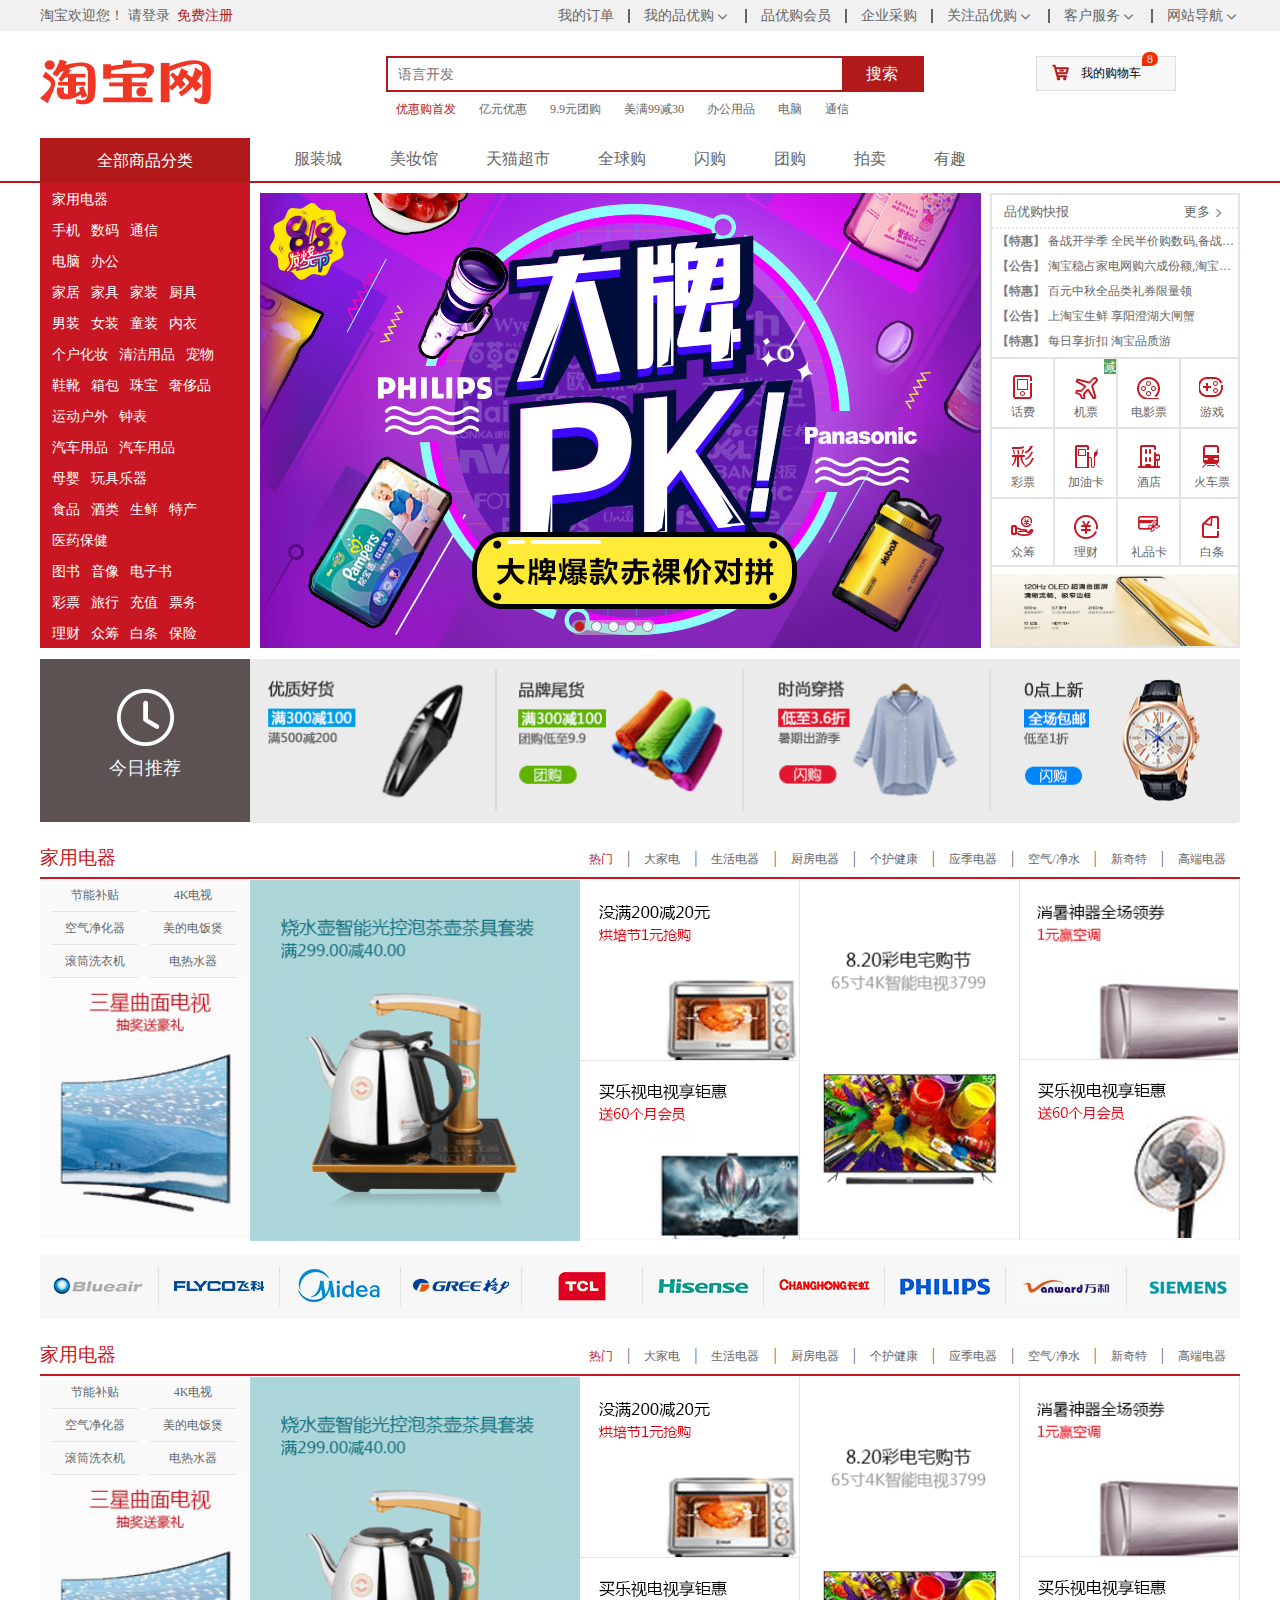
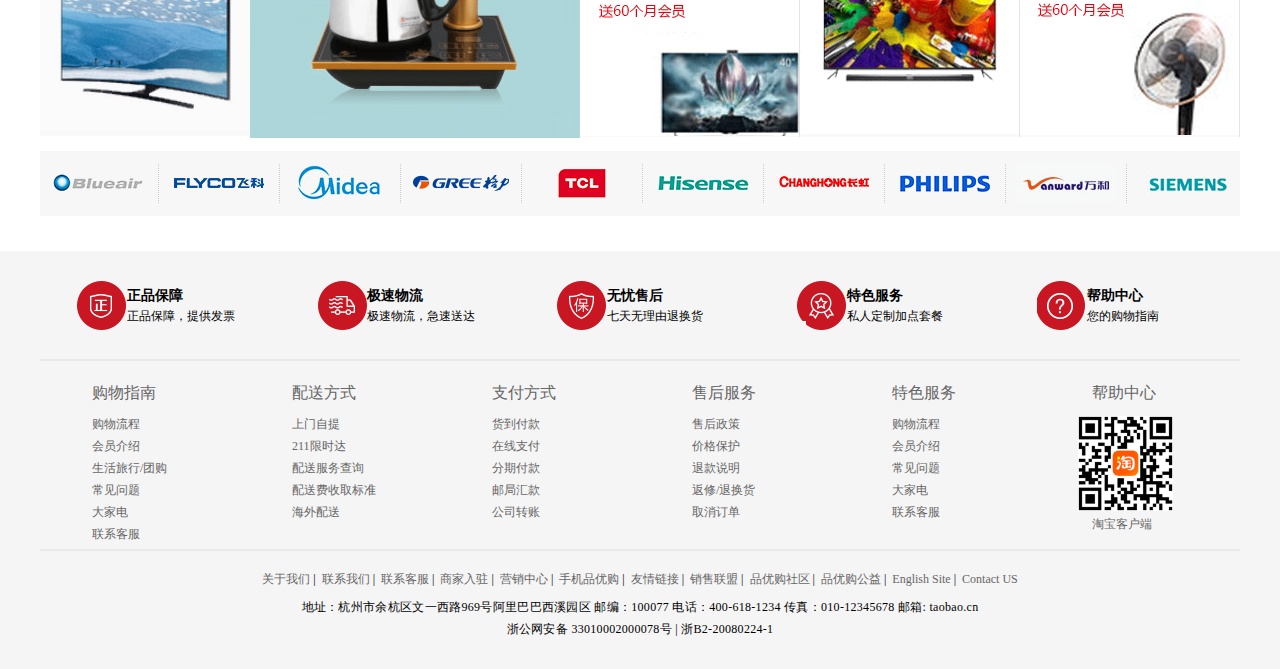
==== commit 35538274: "更正bargain图片路径" ====
--- a/index.html
+++ b/index.html
@@ -255,7 +255,7 @@
                     </ul>
                 </div>
                 <div class="bargain">
-                    <img src="../shopping/upload/Snipaste_2023-02-12_20-47-40.png" alt="" width="250px" height="75px">
+                    <img src="upload/Snipaste_2023-02-12_20-47-40.png" alt="" width="250px" height="75px">
                 </div>
             </div>
         </div>
